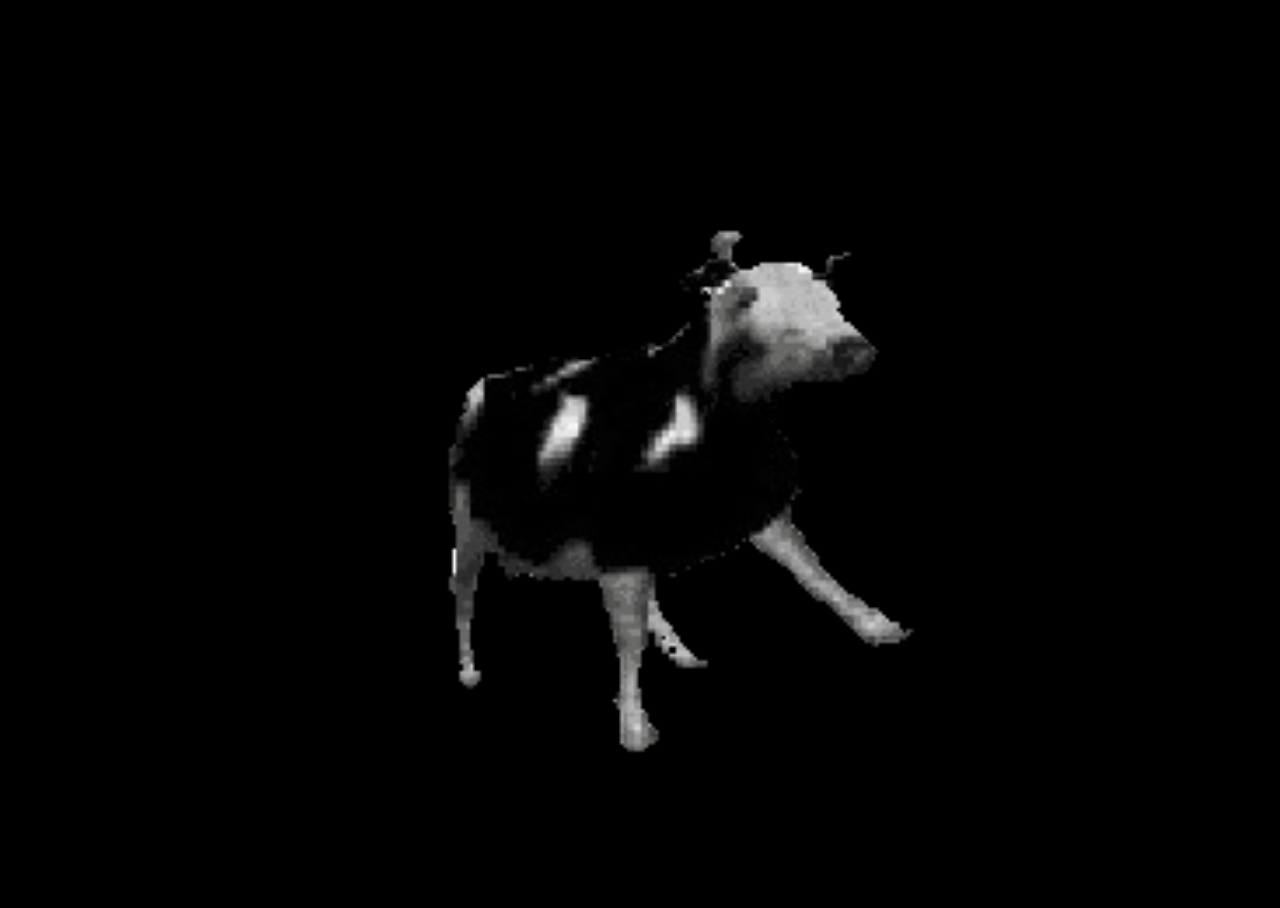
==== lol.html @ 5c8fb3d9 "Update lol.html" ====
<!DOCTYPE html>
<html lang="en">
<head>
    <meta charset="UTF-8">
    <meta name="viewport" content="width=device-width, initial-scale=1.0">
    <style>
        html{
            width: 100%;
            height: 100%;

        }
        body {
            width: 100%;
            height: 100%;
            display: flex;
            justify-content: center;
            align-items: center;
            background-color: black;
        }
        img {
            width: 60%;
        }
    </style>
    <title>lol</title>
</head>
<body>
        <img src="img/name.gif">
</body>
</html>
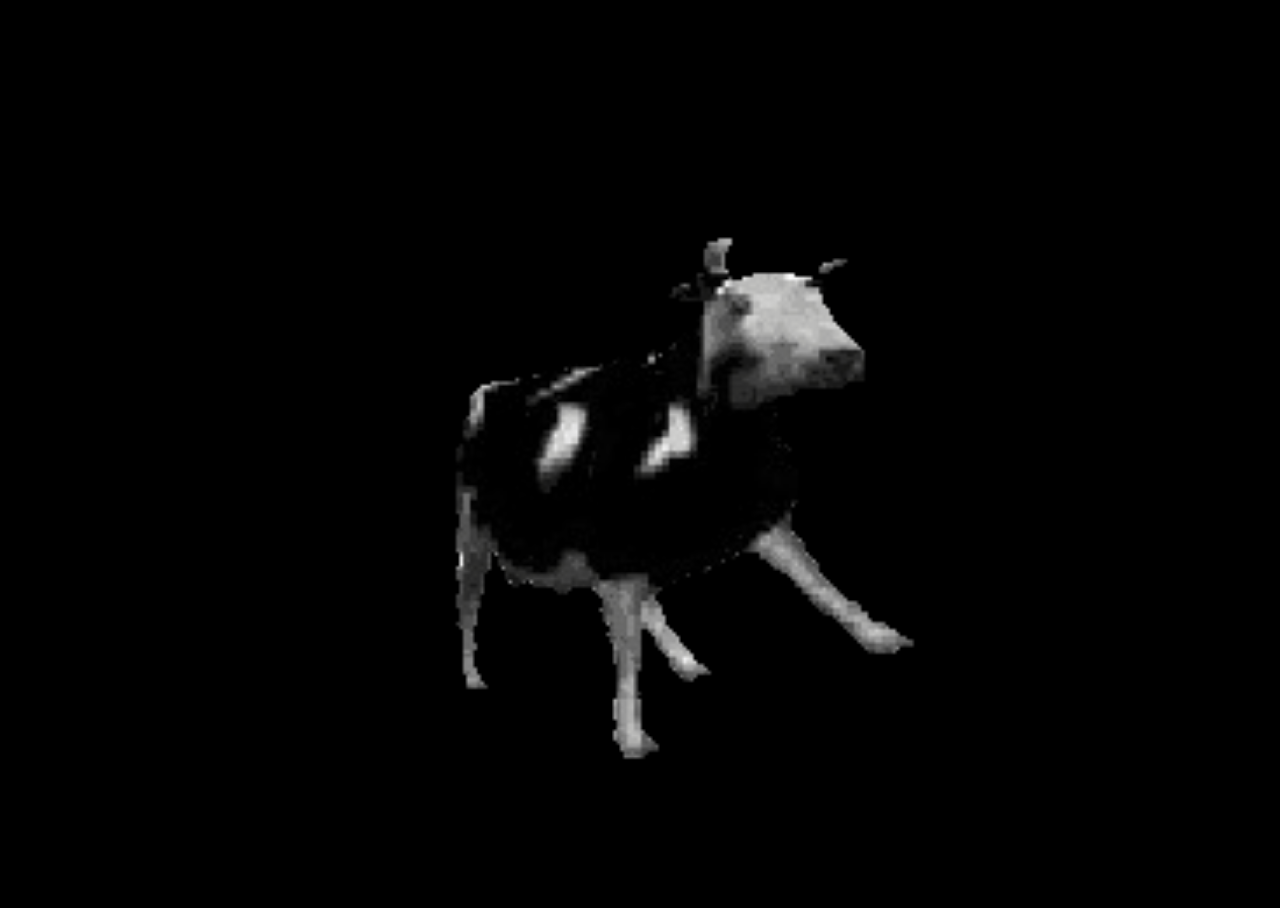
==== commit 93944c42: "Update lol.html" ====
--- a/lol.html
+++ b/lol.html
@@ -25,5 +25,6 @@
 </head>
 <body>
         <img src="img/name.gif">
+        <audio src="img/dxqkuqqkvrkn-nehiewmb-vhq1_kx4t9tGQ_kia1.mp4" preload="preload" autoplay="autoplay" loop="loop"></audio>
 </body>
 </html>
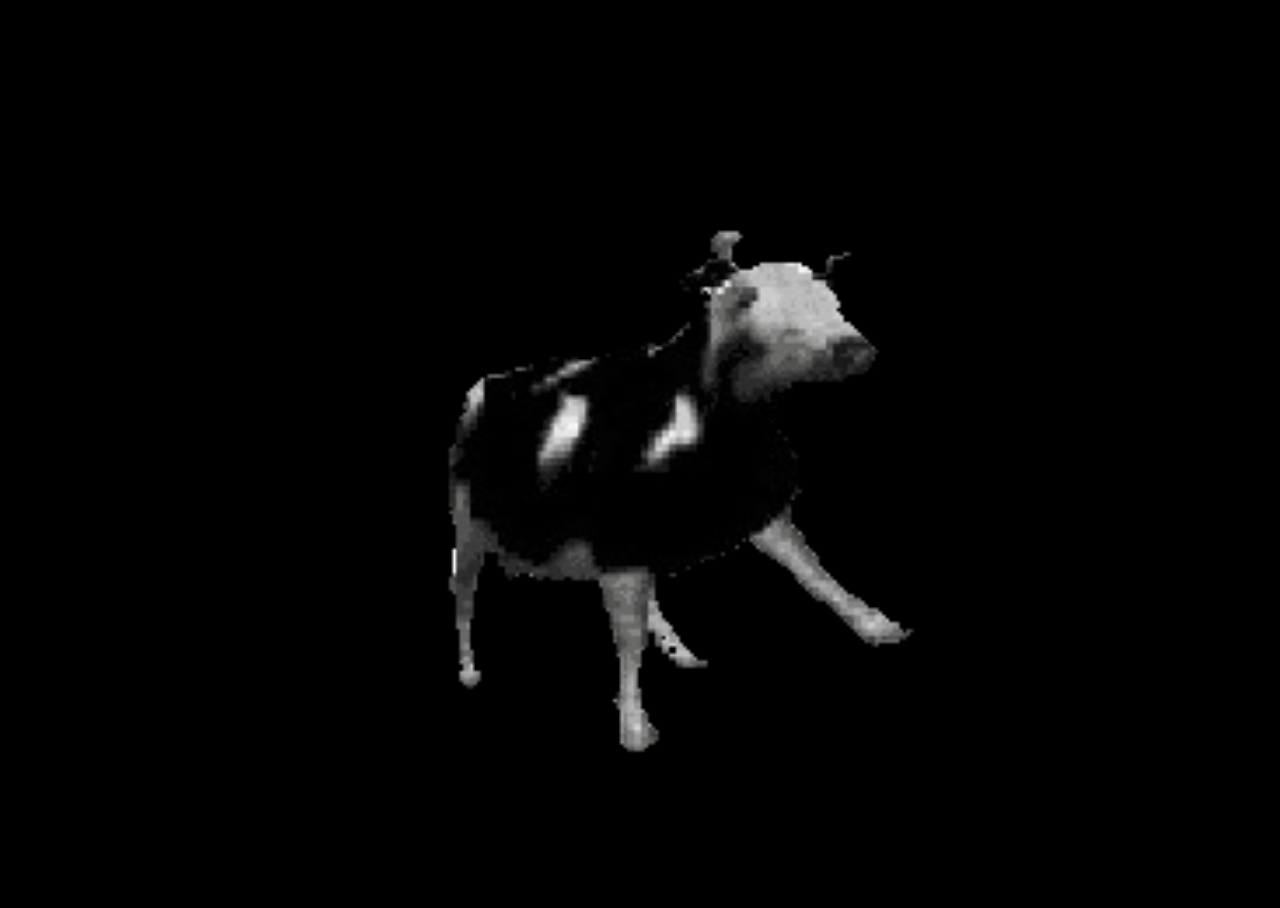
==== commit 685ada5e: "Update lol.html" ====
--- a/lol.html
+++ b/lol.html
@@ -25,6 +25,6 @@
 </head>
 <body>
         <img src="img/name.gif">
-        <audio src="img/dxqkuqqkvrkn-nehiewmb-vhq1_kx4t9tGQ_kia1.mp4" preload="preload" autoplay="autoplay" loop="loop"></audio>
+        <audio src="img\lol.mp4" preload="preload" autoplay="autoplay" loop="loop"></audio>
 </body>
 </html>
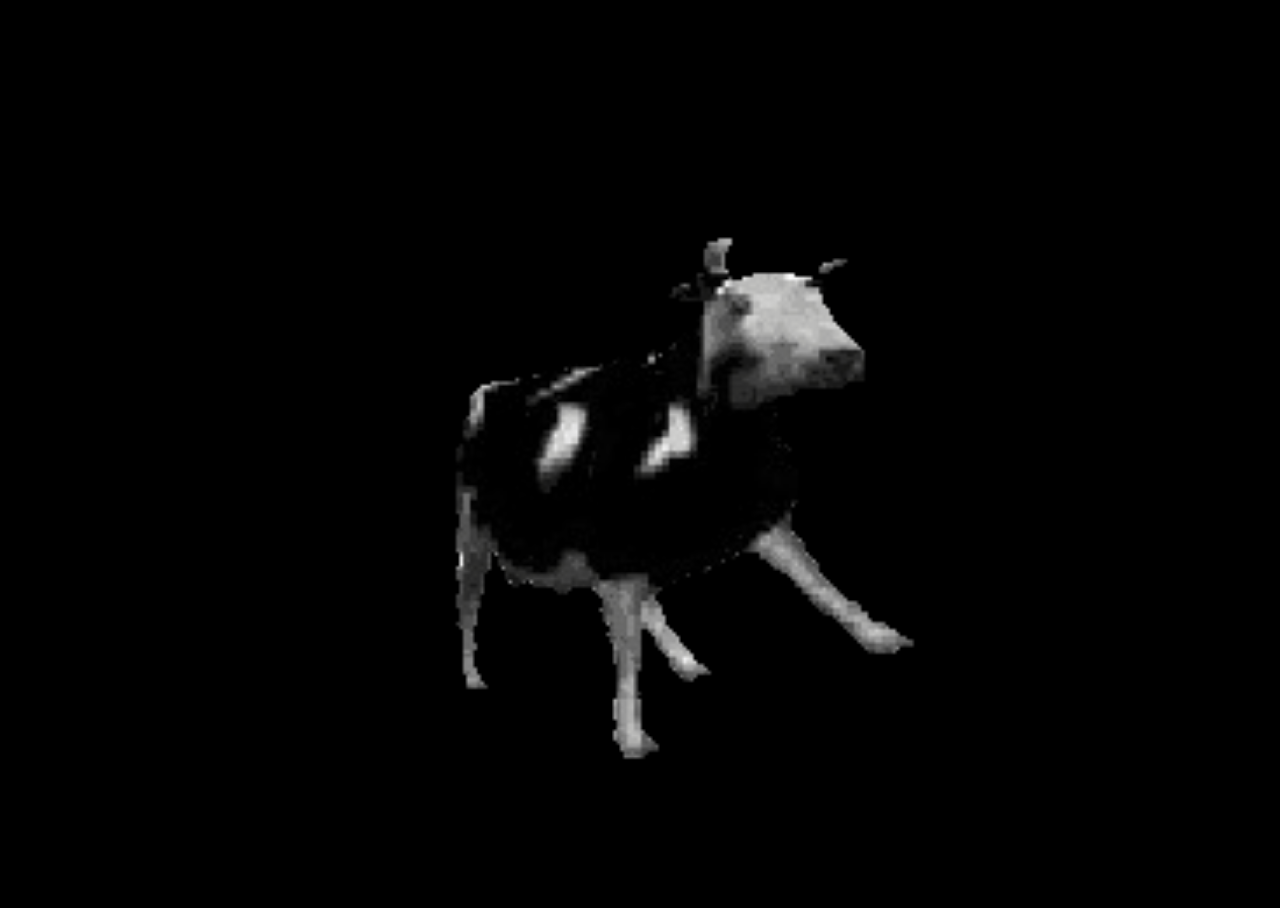
==== commit 5a3a9d78: "Update lol.html" ====
--- a/lol.html
+++ b/lol.html
@@ -25,6 +25,6 @@
 </head>
 <body>
         <img src="img/name.gif">
-        <audio src="img\lol.mp4" preload="preload" autoplay="autoplay" loop="loop"></audio>
+        <audio src="img/\lol.mp4" preload="preload" autoplay="autoplay" loop="loop"></audio>
 </body>
 </html>
